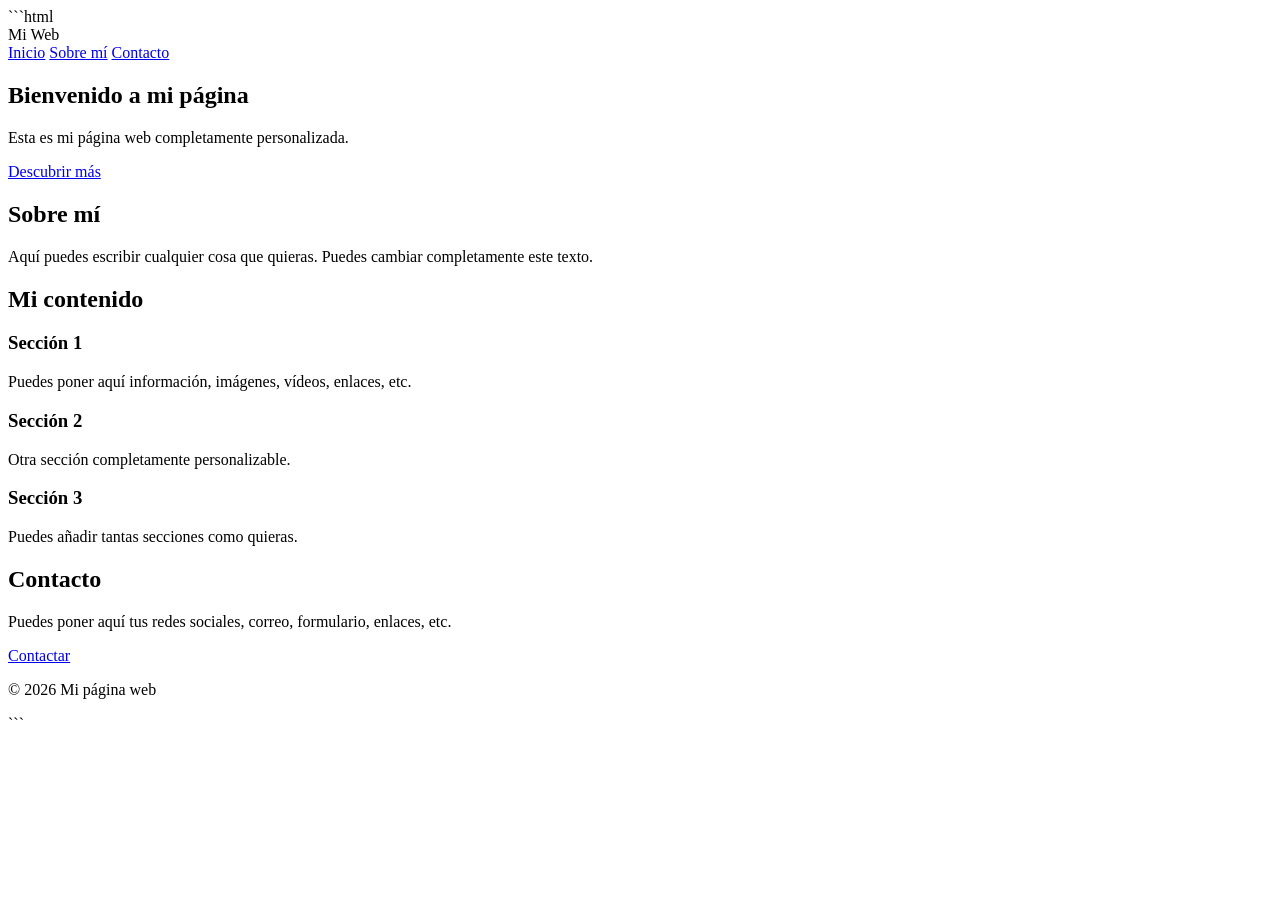
==== index.html @ b91cde6b "Rename main.html to index.html" ====
```html
<!DOCTYPE html>
<html lang="es">
<head>
    <meta charset="UTF-8">

    <!-- Adaptación a móviles -->
    <meta name="viewport" content="width=device-width, initial-scale=1.0">

    <!-- Título de la página -->
    <title>Mi página web</title>

    <!-- Descripción -->
    <meta name="description" content="Mi página web personalizada">

    <!-- Hoja de estilos -->
    <link rel="stylesheet" href="style.css">
</head>

<body>

    <!-- =========================
         CABECERA
    ========================== -->
    <header>
        <nav>
            <div class="logo">
                Mi Web
            </div>

            <div class="menu">
                <a href="#inicio">Inicio</a>
                <a href="#sobre-mi">Sobre mí</a>
                <a href="#contacto">Contacto</a>
            </div>
        </nav>
    </header>


    <!-- =========================
         CONTENIDO PRINCIPAL
    ========================== -->
    <main>

        <!-- INICIO -->
        <section id="inicio" class="hero">

            <div class="hero-content">
                <h1>Bienvenido a mi página</h1>

                <p>
                    Esta es mi página web completamente personalizada.
                </p>

                <a href="#sobre-mi" class="boton">
                    Descubrir más
                </a>
            </div>

        </section>


        <!-- SOBRE MÍ -->
        <section id="sobre-mi" class="seccion">

            <h2>Sobre mí</h2>

            <p>
                Aquí puedes escribir cualquier cosa que quieras.
                Puedes cambiar completamente este texto.
            </p>

        </section>


        <!-- CONTENIDO PERSONALIZABLE -->
        <section class="seccion">

            <h2>Mi contenido</h2>

            <div class="tarjetas">

                <article class="tarjeta">
                    <h3>Sección 1</h3>
                    <p>
                        Puedes poner aquí información, imágenes,
                        vídeos, enlaces, etc.
                    </p>
                </article>

                <article class="tarjeta">
                    <h3>Sección 2</h3>
                    <p>
                        Otra sección completamente personalizable.
                    </p>
                </article>

                <article class="tarjeta">
                    <h3>Sección 3</h3>
                    <p>
                        Puedes añadir tantas secciones como quieras.
                    </p>
                </article>

            </div>

        </section>


        <!-- CONTACTO -->
        <section id="contacto" class="seccion">

            <h2>Contacto</h2>

            <p>
                Puedes poner aquí tus redes sociales,
                correo, formulario, enlaces, etc.
            </p>

            <a href="mailto:correo@ejemplo.com" class="boton">
                Contactar
            </a>

        </section>

    </main>


    <!-- =========================
         PIE DE PÁGINA
    ========================== -->
    <footer>

        <p>
            © 2026 Mi página web
        </p>

    </footer>


    <!-- JavaScript -->
    <script src="script.js"></script>

</body>
</html>
```
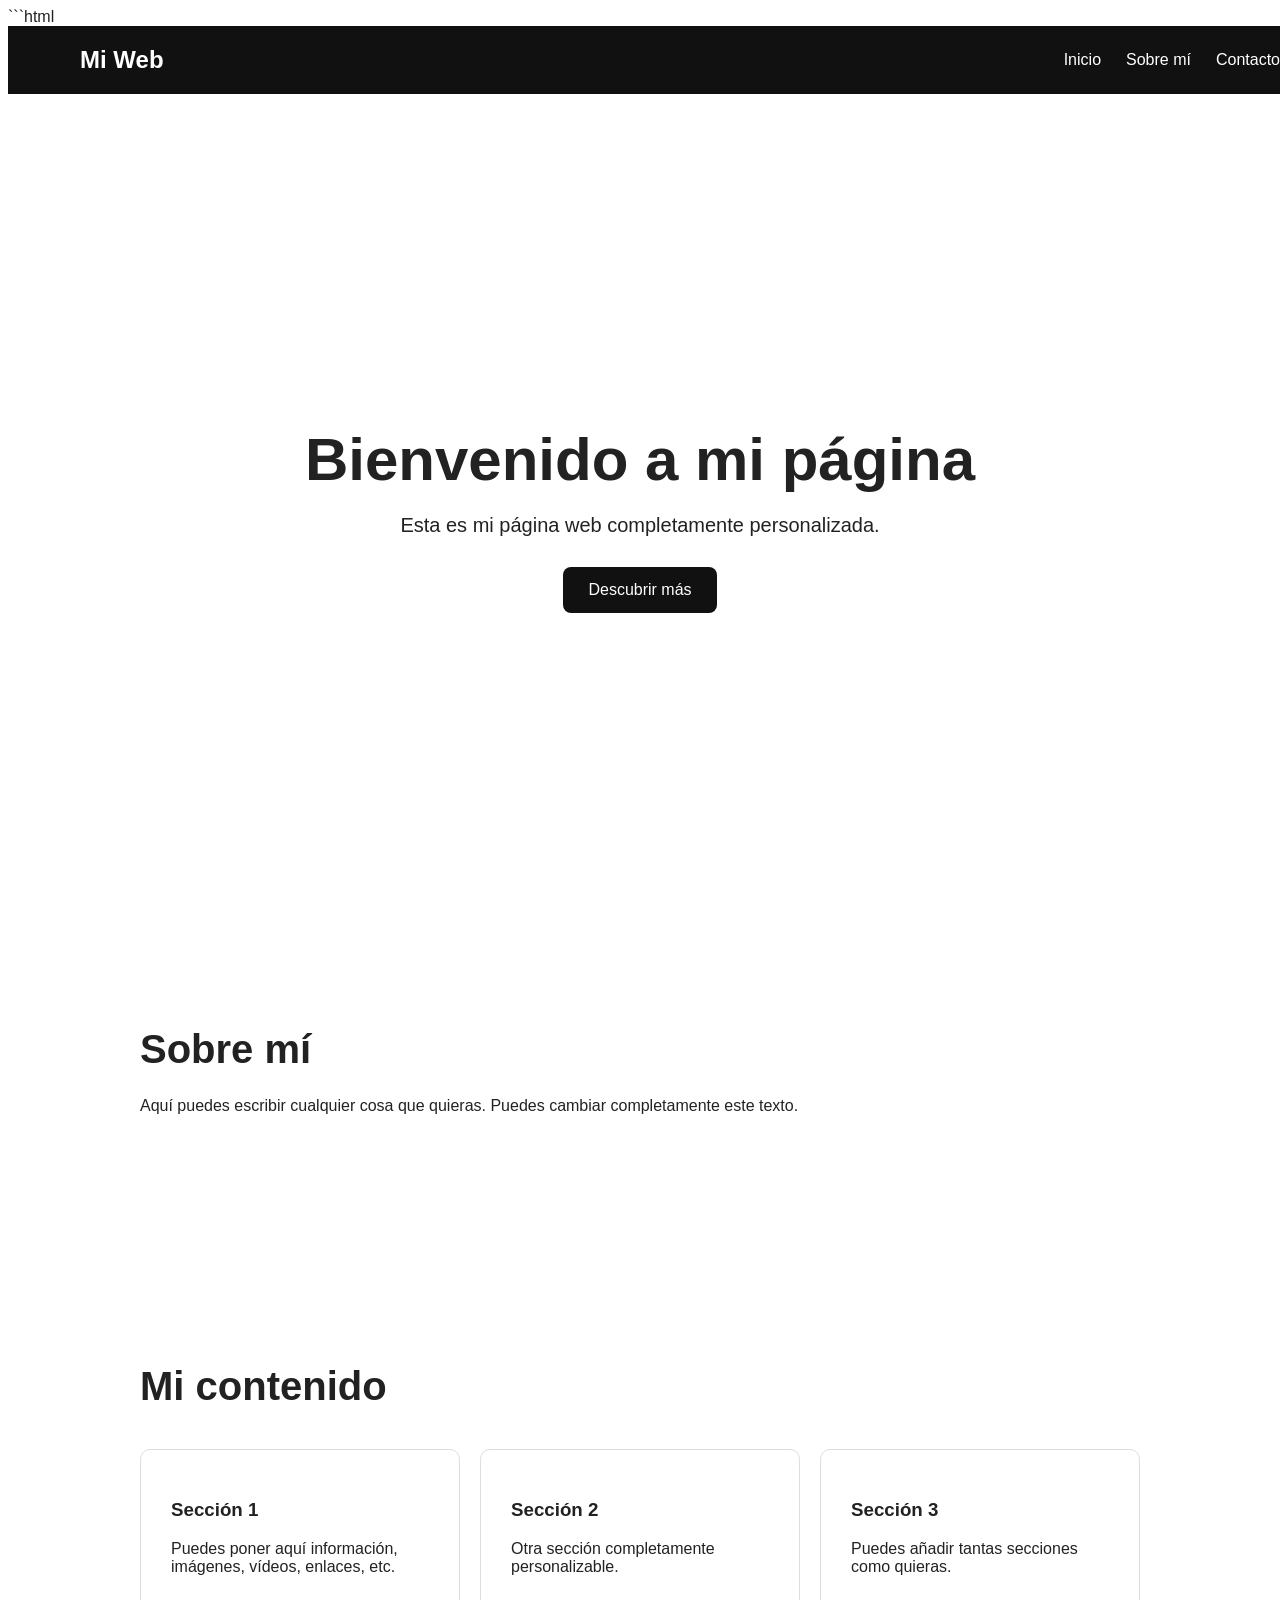
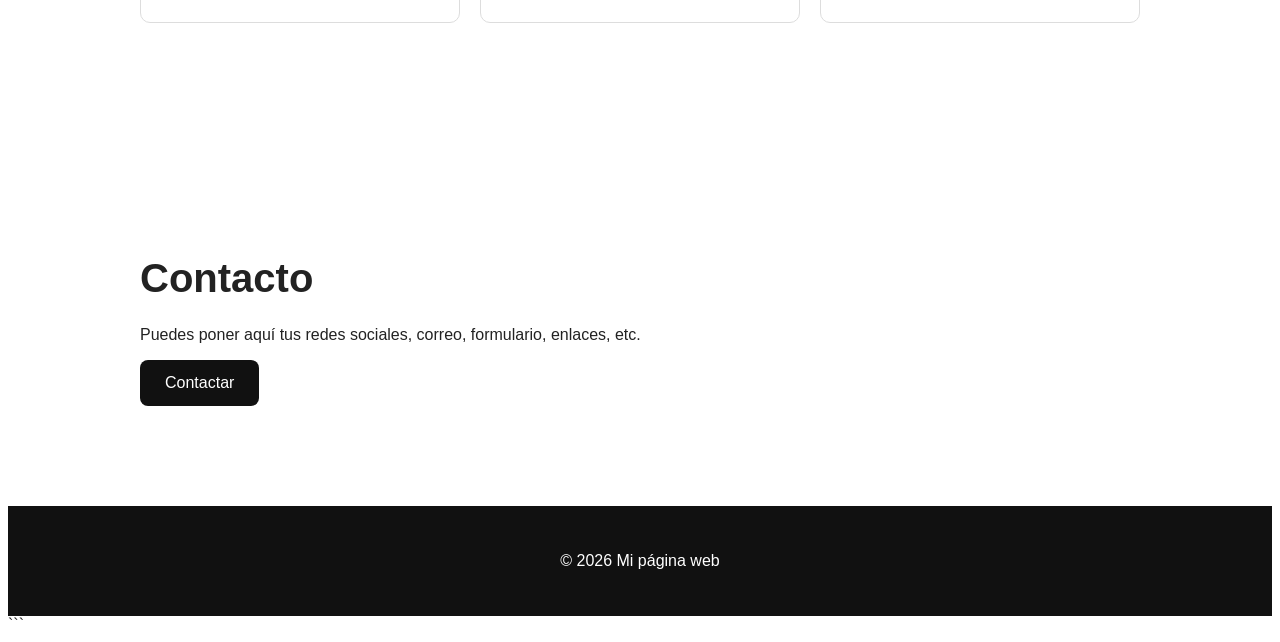
==== commit ce8ac4cc: "Update index.html" ====
--- a/index.html
+++ b/index.html
@@ -14,7 +14,7 @@
     <meta name="description" content="Mi página web personalizada">
 
     <!-- Hoja de estilos -->
-    <link rel="stylesheet" href="style.css">
+    <link rel="stylesheet" href="main.css">
 </head>
 
 <body>
--- a/main.css
+++ b/main.css
@@ -0,0 +1,173 @@
+```css
+/* =========================
+   CONFIGURACIÓN GENERAL
+========================= */
+
+* {
+    margin: 0;
+    padding: 0;
+    box-sizing: border-box;
+}
+
+html {
+    scroll-behavior: smooth;
+}
+
+body {
+    font-family: Arial, sans-serif;
+    background: #ffffff;
+    color: #222222;
+}
+
+
+/* =========================
+   CABECERA
+========================= */
+
+header {
+    width: 100%;
+    padding: 20px 40px;
+    background: #111111;
+    color: white;
+}
+
+nav {
+    display: flex;
+    justify-content: space-between;
+    align-items: center;
+    max-width: 1200px;
+    margin: auto;
+}
+
+.logo {
+    font-size: 24px;
+    font-weight: bold;
+}
+
+.menu {
+    display: flex;
+    gap: 25px;
+}
+
+.menu a {
+    color: white;
+    text-decoration: none;
+}
+
+
+/* =========================
+   HERO
+========================= */
+
+.hero {
+    min-height: 80vh;
+
+    display: flex;
+    justify-content: center;
+    align-items: center;
+
+    text-align: center;
+    padding: 40px;
+}
+
+.hero-content {
+    max-width: 800px;
+}
+
+.hero h1 {
+    font-size: 60px;
+    margin-bottom: 20px;
+}
+
+.hero p {
+    font-size: 20px;
+    margin-bottom: 30px;
+}
+
+
+/* =========================
+   SECCIONES
+========================= */
+
+.seccion {
+    max-width: 1000px;
+    margin: auto;
+    padding: 100px 30px;
+}
+
+.seccion h2 {
+    font-size: 40px;
+    margin-bottom: 25px;
+}
+
+
+/* =========================
+   TARJETAS
+========================= */
+
+.tarjetas {
+    display: grid;
+    grid-template-columns: repeat(3, 1fr);
+    gap: 20px;
+    margin-top: 40px;
+}
+
+.tarjeta {
+    padding: 30px;
+    border: 1px solid #dddddd;
+    border-radius: 10px;
+}
+
+
+/* =========================
+   BOTONES
+========================= */
+
+.boton {
+    display: inline-block;
+
+    padding: 14px 25px;
+
+    background: #111111;
+    color: white;
+
+    text-decoration: none;
+    border-radius: 8px;
+}
+
+
+/* =========================
+   FOOTER
+========================= */
+
+footer {
+    padding: 30px;
+    text-align: center;
+    background: #111111;
+    color: white;
+}
+
+
+/* =========================
+   MÓVILES
+========================= */
+
+@media (max-width: 700px) {
+
+    .menu {
+        display: none;
+    }
+
+    .hero h1 {
+        font-size: 40px;
+    }
+
+    .tarjetas {
+        grid-template-columns: 1fr;
+    }
+
+    .seccion {
+        padding: 60px 20px;
+    }
+}
+```
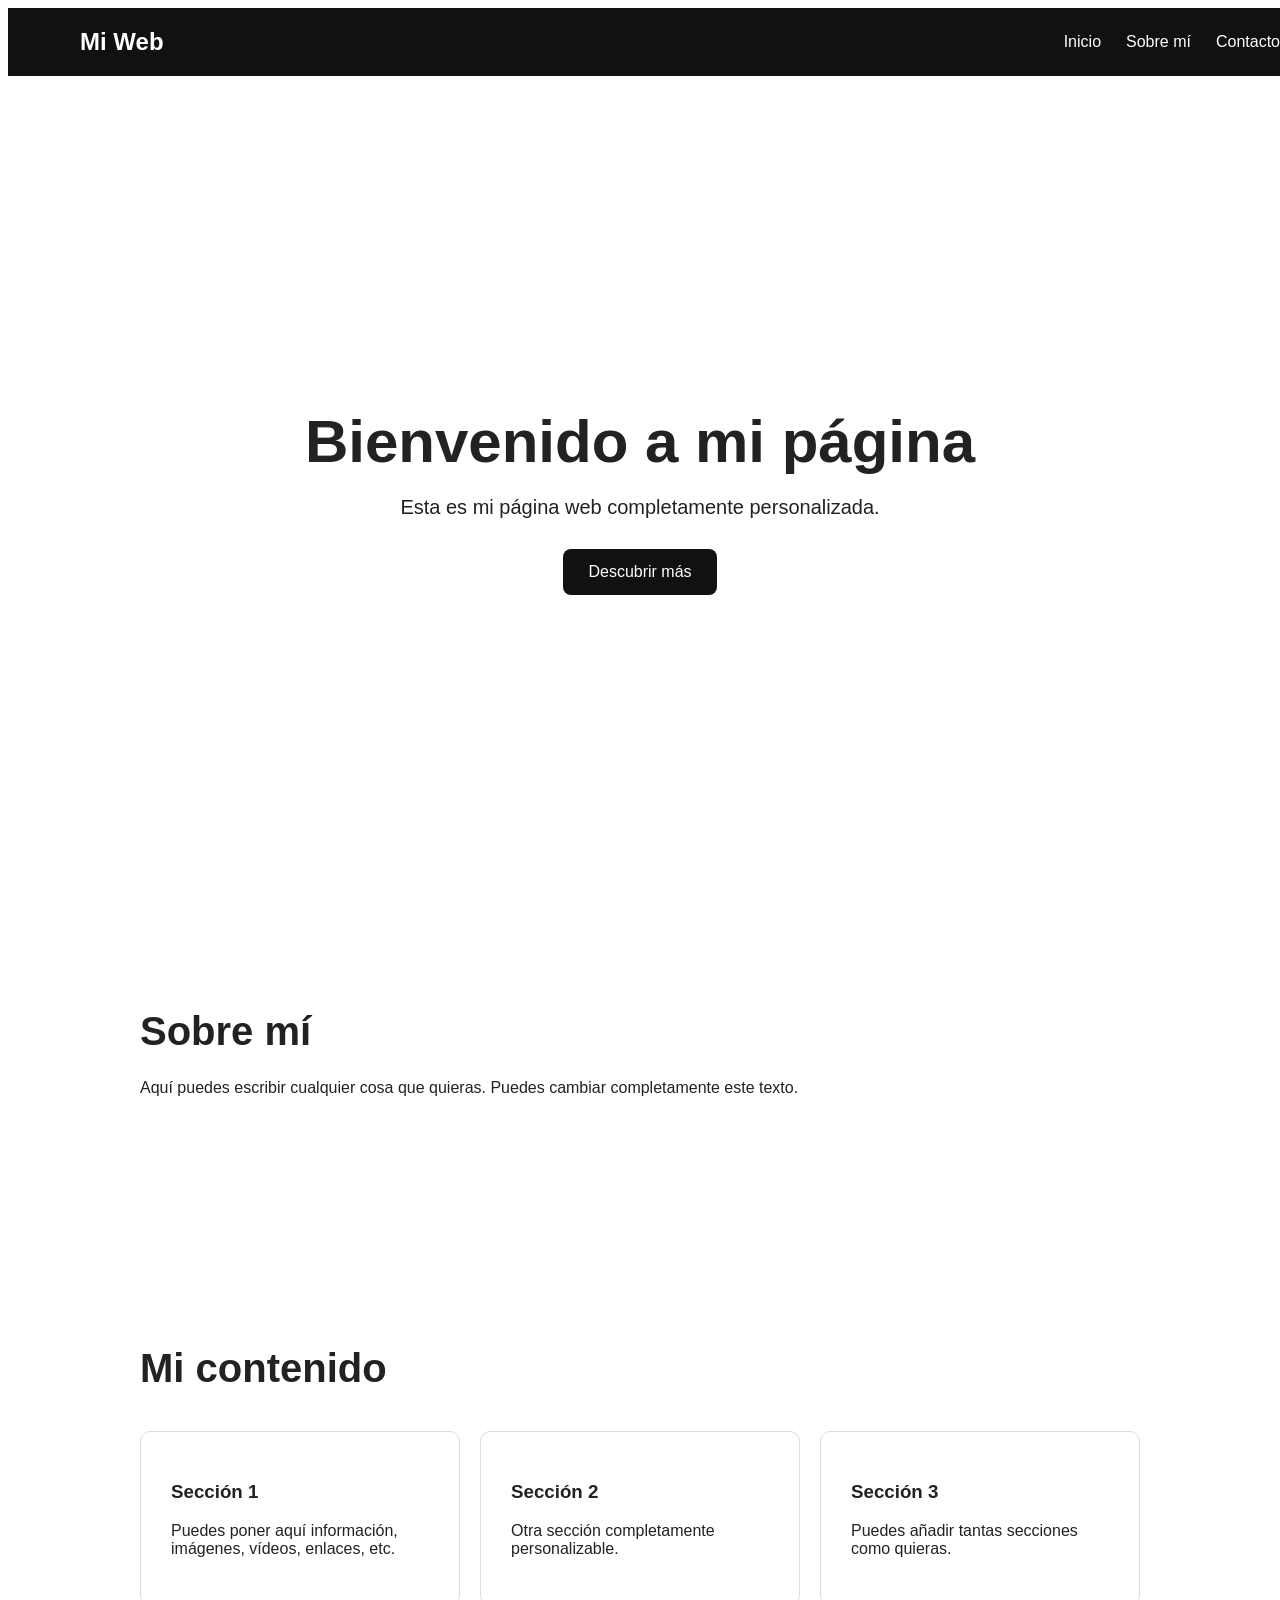
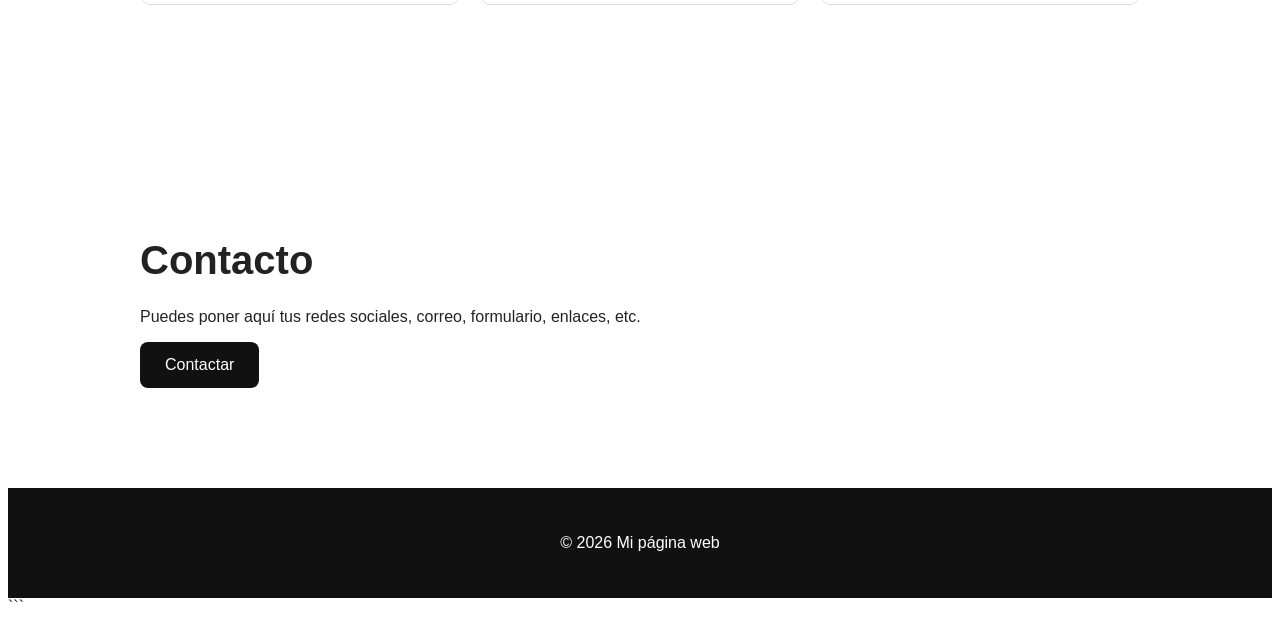
==== commit 0d3b66f8: "Update index.html" ====
--- a/index.html
+++ b/index.html
@@ -1,4 +1,3 @@
-```html
 <!DOCTYPE html>
 <html lang="es">
 <head>
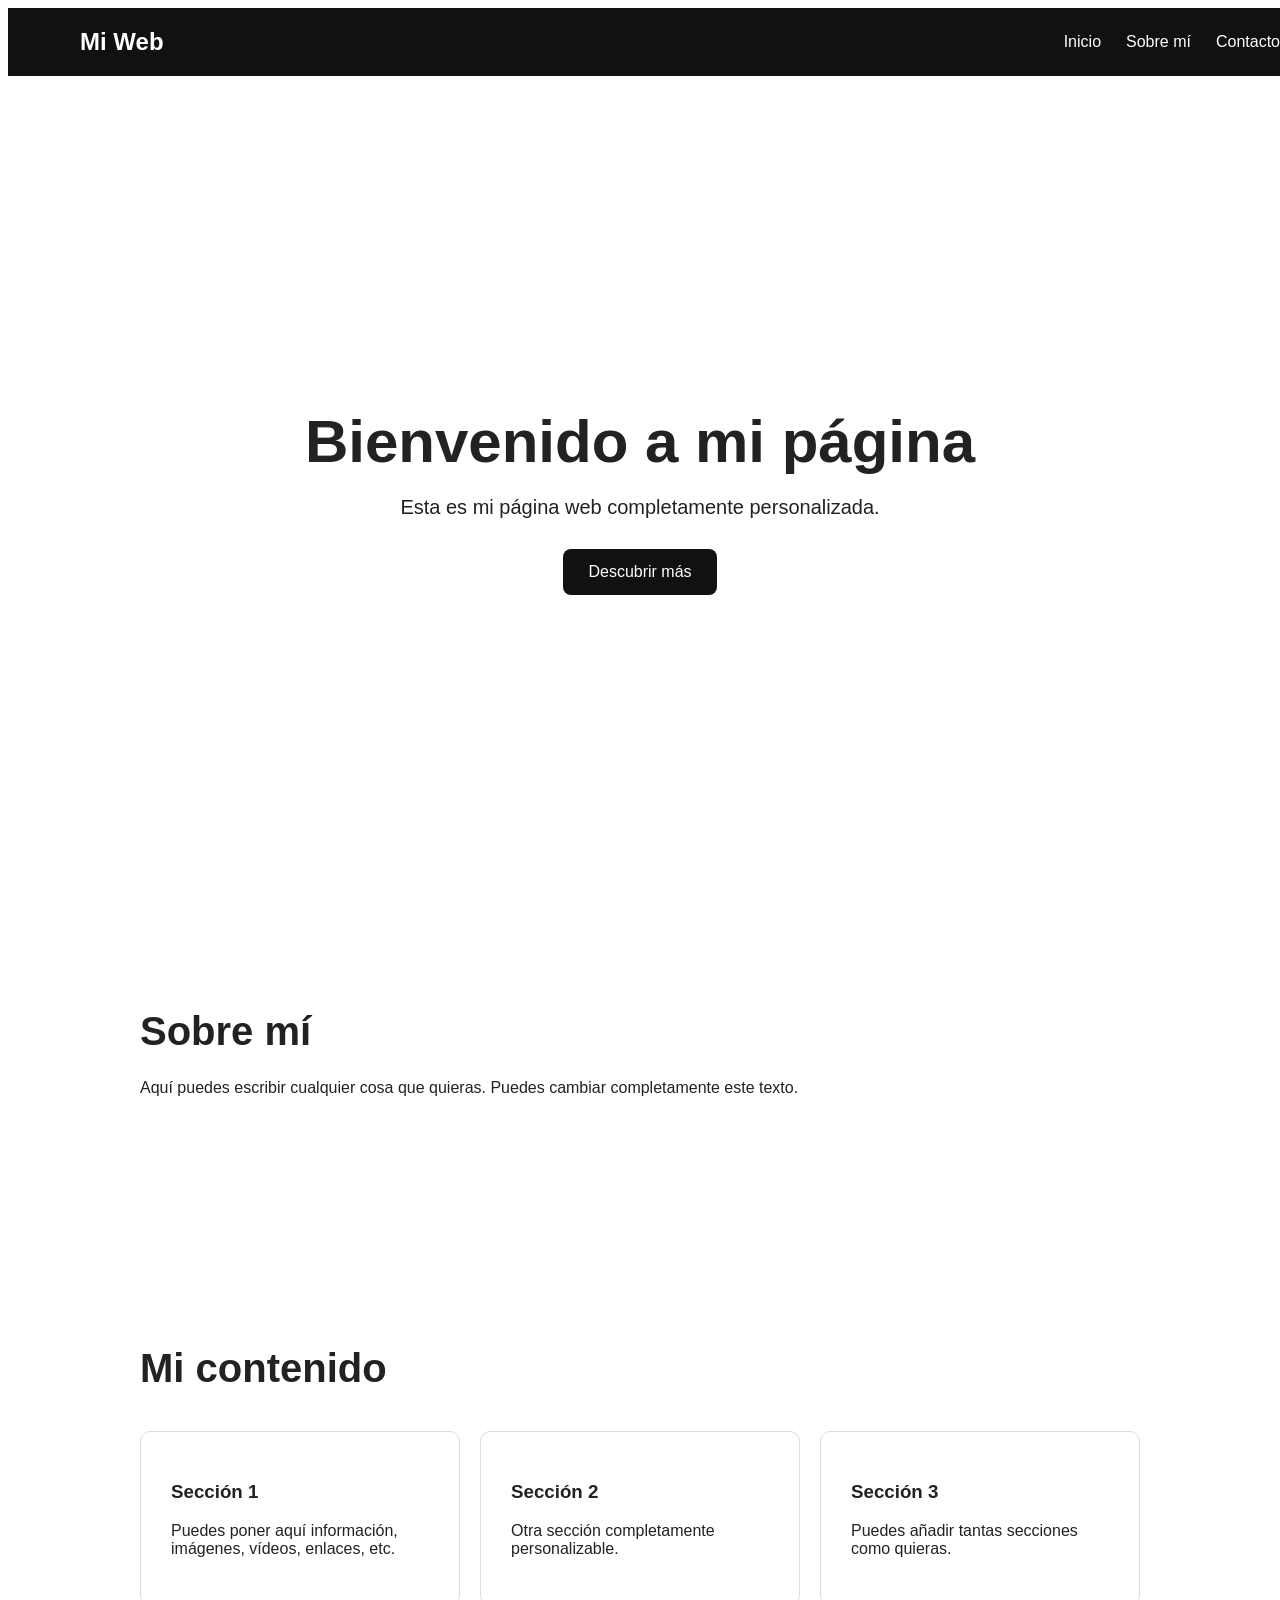
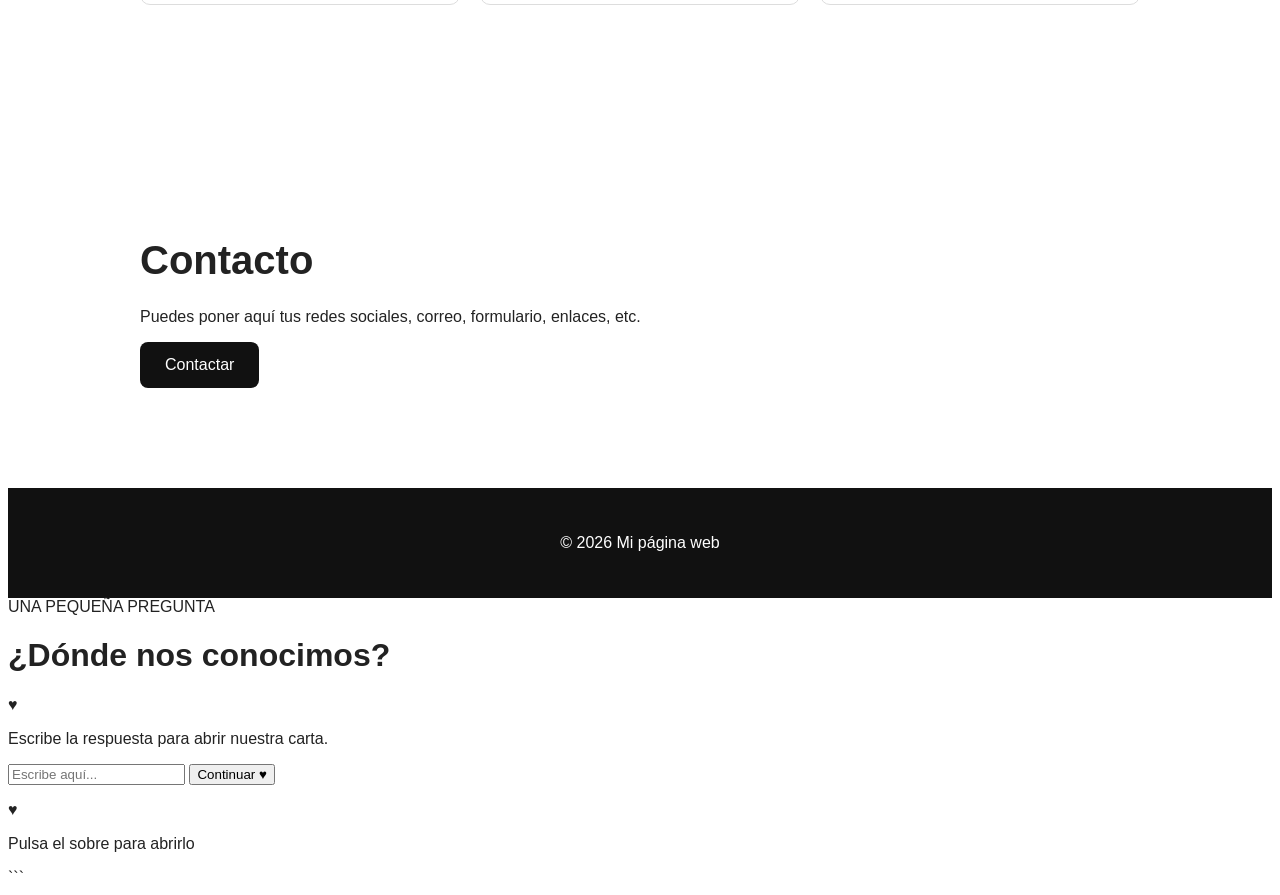
==== commit 4a69362f: "Update index.html" ====
--- a/index.html
+++ b/index.html
@@ -140,6 +140,90 @@
     <!-- JavaScript -->
     <script src="script.js"></script>
 
+</body><!DOCTYPE html>
+<html lang="es">
+
+<head>
+    <meta charset="UTF-8">
+    <meta name="viewport" content="width=device-width, initial-scale=1.0">
+
+    <title>Una carta para An ♥</title>
+
+    <link rel="stylesheet" href="style.css">
+</head>
+
+<body class="entrance-page">
+
+    <div class="floating-hearts"></div>
+
+    <main class="entrance">
+
+        <div class="envelope-container" id="envelope">
+
+            <div class="envelope">
+
+                <!-- CARTA DENTRO DEL SOBRE -->
+
+                <div class="letter-inside">
+
+                    <span class="small-title">
+                        UNA PEQUEÑA PREGUNTA
+                    </span>
+
+                    <h1>
+                        ¿Dónde nos conocimos?
+                    </h1>
+
+                    <div class="ornament">
+                        ♥
+                    </div>
+
+                    <p>
+                        Escribe la respuesta para abrir nuestra carta.
+                    </p>
+
+                    <form id="captchaForm">
+
+                        <input
+                            type="text"
+                            id="captchaAnswer"
+                            placeholder="Escribe aquí..."
+                            autocomplete="off"
+                        >
+
+                        <button type="submit" class="button primary">
+                            Continuar ♥
+                        </button>
+
+                        <p id="captchaMessage" class="captcha-message"></p>
+
+                    </form>
+
+                </div>
+
+                <!-- PARTE DEL SOBRE -->
+
+                <div class="envelope-body"></div>
+
+                <div class="envelope-flap"></div>
+
+                <div class="envelope-seal">
+                    ♥
+                </div>
+
+            </div>
+
+            <p class="envelope-hint">
+                Pulsa el sobre para abrirlo
+            </p>
+
+        </div>
+
+    </main>
+
+    <script src="script.js"></script>
+
 </body>
 </html>
+</html>
 ```
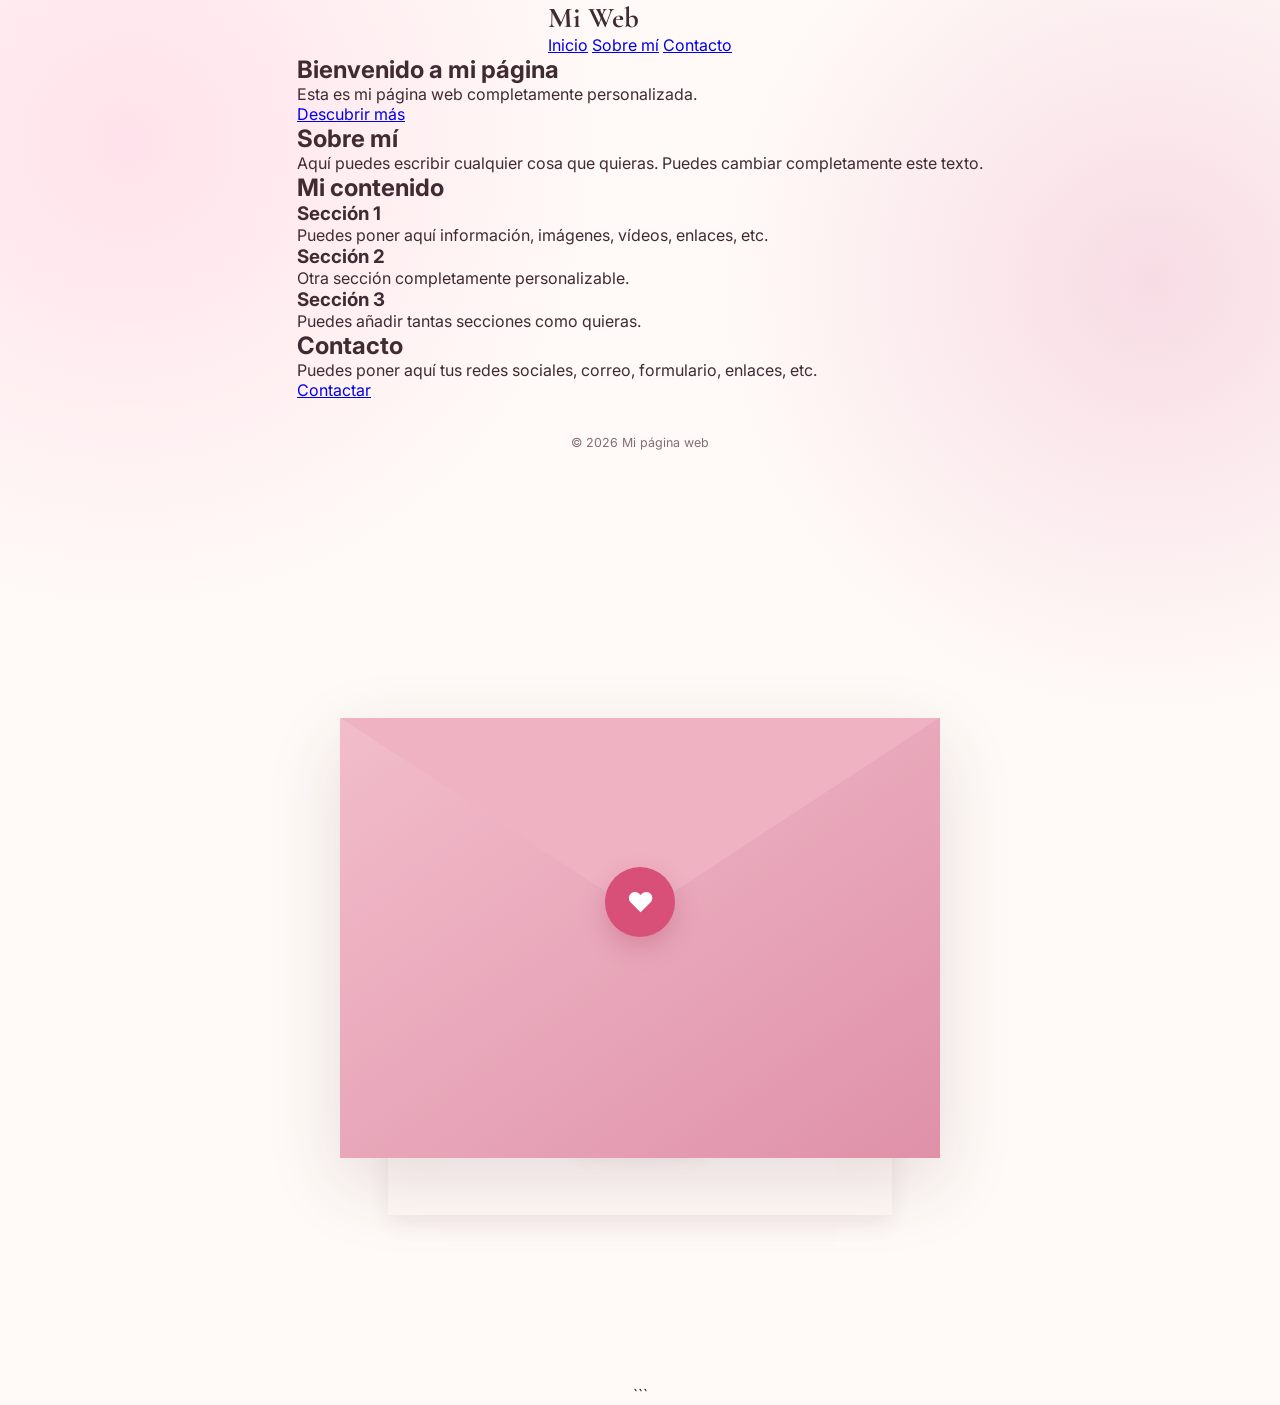
==== commit 8f4cf5b3: "Update index.html" ====
--- a/index.html
+++ b/index.html
@@ -2,7 +2,7 @@
 <html lang="es">
 <head>
     <meta charset="UTF-8">
-
+    
     <!-- Adaptación a móviles -->
     <meta name="viewport" content="width=device-width, initial-scale=1.0">
 
--- a/style.css
+++ b/style.css
@@ -0,0 +1,2168 @@
+@import url(
+    'https://fonts.googleapis.com/css2?family=Cormorant+Garamond:wght@400;500;600;700&family=Inter:wght@400;500;600&display=swap'
+);
+
+
+/* =========================================
+   VARIABLES
+========================================= */
+
+:root {
+
+    --background: #fffaf7;
+
+    --paper: #ffffff;
+
+    --pink-light: #fff0f4;
+
+    --pink: #d84f78;
+
+    --pink-dark: #9f3158;
+
+    --text: #402b33;
+
+    --muted: #846d76;
+
+    --border: rgba(159, 49, 88, 0.16);
+
+    --shadow:
+        0 25px 70px rgba(77, 35, 51, 0.14);
+
+    --serif:
+        "Cormorant Garamond",
+        Georgia,
+        serif;
+
+    --sans:
+        "Inter",
+        Arial,
+        sans-serif;
+
+}
+
+
+/* =========================================
+   RESET
+========================================= */
+
+* {
+
+    margin: 0;
+
+    padding: 0;
+
+    box-sizing: border-box;
+
+}
+
+
+html {
+
+    scroll-behavior: smooth;
+
+}
+
+
+body {
+
+    min-height: 100vh;
+
+    background:
+
+        radial-gradient(
+            circle at 10% 10%,
+            #ffe2eb,
+            transparent 28%
+        ),
+
+        radial-gradient(
+            circle at 90% 20%,
+            #f8dce5,
+            transparent 27%
+        ),
+
+        var(--background);
+
+    color: var(--text);
+
+    font-family: var(--sans);
+
+    overflow-x: hidden;
+
+}
+
+
+/* textura */
+
+body::before {
+
+    content: "";
+
+    position: fixed;
+
+    inset: 0;
+
+    pointer-events: none;
+
+    opacity: 0.18;
+
+    background-image:
+        radial-gradient(
+            #b65d79 0.5px,
+            transparent 0.5px
+        );
+
+    background-size: 22px 22px;
+
+    z-index: 0;
+
+}
+
+
+img {
+
+    max-width: 100%;
+
+}
+
+
+button,
+input {
+
+    font-family: inherit;
+
+}
+
+
+/* =========================================
+   CORAZONES
+========================================= */
+
+.floating-hearts {
+
+    position: fixed;
+
+    inset: 0;
+
+    pointer-events: none;
+
+    overflow: hidden;
+
+    z-index: 0;
+
+}
+
+
+.floating-heart {
+
+    position: absolute;
+
+    bottom: -40px;
+
+    color: var(--pink);
+
+    opacity: 0.14;
+
+    animation:
+        heartRise linear forwards;
+
+}
+
+
+@keyframes heartRise {
+
+    from {
+
+        transform:
+            translateY(0)
+            rotate(0deg);
+
+        opacity: 0;
+
+    }
+
+    10% {
+
+        opacity: 0.14;
+
+    }
+
+    to {
+
+        transform:
+            translateY(-115vh)
+            rotate(35deg);
+
+        opacity: 0;
+
+    }
+
+}
+
+
+/* =========================================
+   ANIMACIONES DE PÁGINA
+========================================= */
+
+body {
+
+    animation:
+        pageEnter 0.7s ease;
+
+}
+
+
+@keyframes pageEnter {
+
+    from {
+
+        opacity: 0;
+
+        transform: translateY(12px);
+
+    }
+
+    to {
+
+        opacity: 1;
+
+        transform: translateY(0);
+
+    }
+
+}
+
+
+/* =========================================
+   HEADER
+========================================= */
+
+.site-header {
+
+    position: sticky;
+
+    top: 0;
+
+    z-index: 50;
+
+    display: flex;
+
+    align-items: center;
+
+    justify-content: space-between;
+
+    padding:
+        16px
+        5vw;
+
+    background:
+        rgba(255, 250, 247, 0.88);
+
+    backdrop-filter: blur(16px);
+
+    border-bottom:
+        1px solid var(--border);
+
+}
+
+
+.logo {
+
+    text-decoration: none;
+
+    color: var(--text);
+
+    font:
+        700 1.8rem var(--serif);
+
+}
+
+
+.logo span {
+
+    color: var(--pink);
+
+}
+
+
+.navigation {
+
+    display: flex;
+
+    gap: 17px;
+
+    flex-wrap: wrap;
+
+    justify-content: flex-end;
+
+}
+
+
+.navigation a {
+
+    text-decoration: none;
+
+    color: var(--muted);
+
+    font-size: 0.76rem;
+
+    transition: 0.25s;
+
+}
+
+
+.navigation a:hover {
+
+    color: var(--pink-dark);
+
+}
+
+
+.mobile-menu {
+
+    display: none;
+
+    border: 0;
+
+    background: transparent;
+
+    color: var(--pink-dark);
+
+    font-size: 1.5rem;
+
+    cursor: pointer;
+
+}
+
+
+/* =========================================
+   BOTONES
+========================================= */
+
+.button {
+
+    display: inline-flex;
+
+    align-items: center;
+
+    justify-content: center;
+
+    border-radius: 999px;
+
+    padding:
+        14px
+        25px;
+
+    border:
+        1px solid var(--border);
+
+    text-decoration: none;
+
+    cursor: pointer;
+
+    transition:
+        transform 0.25s,
+        box-shadow 0.25s;
+
+    font:
+        500 0.84rem var(--sans);
+
+}
+
+
+.button:hover {
+
+    transform: translateY(-3px);
+
+}
+
+
+.primary {
+
+    color: white;
+
+    background:
+        linear-gradient(
+            135deg,
+            var(--pink),
+            var(--pink-dark)
+        );
+
+    box-shadow:
+        0 12px 28px
+        rgba(159, 49, 88, 0.22);
+
+}
+
+
+.outline {
+
+    color: var(--pink-dark);
+
+    background: transparent;
+
+}
+
+
+/* =========================================
+   TIPOGRAFÍA
+========================================= */
+
+.small-title {
+
+    display: block;
+
+    text-transform: uppercase;
+
+    letter-spacing: 0.22em;
+
+    font-size: 0.68rem;
+
+    font-weight: 600;
+
+    color: var(--pink-dark);
+
+}
+
+
+.ornament {
+
+    display: flex;
+
+    align-items: center;
+
+    justify-content: center;
+
+    gap: 17px;
+
+    margin: 28px 0;
+
+    color: var(--pink);
+
+}
+
+
+.ornament::before,
+.ornament::after {
+
+    content: "";
+
+    width: 70px;
+
+    height: 1px;
+
+    background: var(--border);
+
+}
+
+
+/* =========================================
+   SECCIONES
+========================================= */
+
+.section {
+
+    position: relative;
+
+    z-index: 1;
+
+    max-width: 1150px;
+
+    margin: auto;
+
+    padding:
+        95px 5vw;
+
+}
+
+
+.section-heading {
+
+    max-width: 760px;
+
+    margin:
+        0 auto 55px;
+
+    text-align: center;
+
+}
+
+
+.section-heading h1 {
+
+    margin: 14px 0 18px;
+
+    font:
+        600 clamp(
+            3.5rem,
+            8vw,
+            6rem
+        ) / 0.9 var(--serif);
+
+}
+
+
+.section-heading h2 {
+
+    margin:
+        14px 0 18px;
+
+    font:
+        600 clamp(
+            2.7rem,
+            6vw,
+            4.5rem
+        ) / 0.95 var(--serif);
+
+}
+
+
+.section-heading p {
+
+    color: var(--muted);
+
+    line-height: 1.8;
+
+}
+
+
+/* =========================================
+   PORTADA / SOBRE
+========================================= */
+
+.entrance-page {
+
+    min-height: 100vh;
+
+    display: grid;
+
+    place-items: center;
+
+}
+
+
+.entrance {
+
+    width: 100%;
+
+    min-height: 100vh;
+
+    display: grid;
+
+    place-items: center;
+
+    padding: 30px;
+
+}
+
+
+.envelope-container {
+
+    width:
+        min(600px, 100%);
+
+    position: relative;
+
+    cursor: pointer;
+
+}
+
+
+.envelope {
+
+    position: relative;
+
+    height: 440px;
+
+    margin-top: 40px;
+
+    perspective: 1200px;
+
+}
+
+
+.envelope-body {
+
+    position: absolute;
+
+    inset: 0;
+
+    z-index: 2;
+
+    background:
+        linear-gradient(
+            145deg,
+            #f2bdcb,
+            #df91a9
+        );
+
+    box-shadow: var(--shadow);
+
+}
+
+
+.envelope-flap {
+
+    position: absolute;
+
+    left: 0;
+
+    top: 0;
+
+    width: 100%;
+
+    height: 62%;
+
+    background: #efb2c2;
+
+    clip-path:
+        polygon(
+            0 0,
+            100% 0,
+            50% 72%
+        );
+
+    transform-origin: top;
+
+    z-index: 5;
+
+    transition:
+        transform 1s
+        cubic-bezier(
+            .2,
+            .8,
+            .2,
+            1
+        );
+
+}
+
+
+.envelope-seal {
+
+    position: absolute;
+
+    z-index: 7;
+
+    left: 50%;
+
+    top: 42%;
+
+    transform:
+        translate(-50%, -50%);
+
+    width: 70px;
+
+    height: 70px;
+
+    border-radius: 50%;
+
+    display: grid;
+
+    place-items: center;
+
+    color: white;
+
+    background: var(--pink);
+
+    font-size: 1.7rem;
+
+    box-shadow:
+        0 10px 25px
+        rgba(159, 49, 88, 0.25);
+
+    transition: 0.6s;
+
+}
+
+
+.letter-inside {
+
+    position: absolute;
+
+    z-index: 1;
+
+    left: 8%;
+
+    right: 8%;
+
+    top: 20px;
+
+    min-height: 390px;
+
+    padding:
+        50px 35px;
+
+    background:
+        var(--background);
+
+    text-align: center;
+
+    box-shadow:
+        0 10px 25px
+        rgba(80, 35, 50, 0.08);
+
+    transition:
+        1s
+        cubic-bezier(
+            .2,
+            .8,
+            .2,
+            1
+        );
+
+}
+
+
+.letter-inside h1 {
+
+    font:
+        600 3rem var(--serif);
+
+}
+
+
+.letter-inside p {
+
+    color: var(--muted);
+
+    line-height: 1.7;
+
+}
+
+
+.letter-inside input {
+
+    width: 100%;
+
+    padding: 15px;
+
+    margin:
+        10px 0;
+
+    border:
+        1px solid var(--border);
+
+    border-radius: 999px;
+
+    outline: none;
+
+    text-align: center;
+
+    background: white;
+
+}
+
+
+.captcha-message {
+
+    min-height: 20px;
+
+    margin-top: 10px;
+
+    color: var(--pink-dark) !important;
+
+}
+
+
+.envelope-hint {
+
+    text-align: center;
+
+    margin-top: 20px;
+
+    color: var(--muted);
+
+    font-size: 0.75rem;
+
+}
+
+
+.envelope-open .envelope-flap {
+
+    transform:
+        rotateX(180deg);
+
+    z-index: 0;
+
+}
+
+
+.envelope-open .envelope-seal {
+
+    opacity: 0;
+
+    transform:
+        translate(-50%, -50%)
+        scale(0.5);
+
+}
+
+
+.envelope-open .letter-inside {
+
+    transform:
+        translateY(-120px);
+
+}
+
+
+/* =========================================
+   CARTA PRINCIPAL
+========================================= */
+
+.hero-letter {
+
+    min-height:
+        calc(100vh - 75px);
+
+    display: grid;
+
+    place-items: center;
+
+    padding:
+        50px 5vw;
+
+}
+
+
+.main-letter {
+
+    width:
+        min(820px, 100%);
+
+    padding:
+        80px 9vw;
+
+    text-align: center;
+
+    background:
+        rgba(255,255,255,0.76);
+
+    border:
+        1px solid var(--border);
+
+    box-shadow: var(--shadow);
+
+}
+
+
+.main-letter h1 {
+
+    font:
+        600 clamp(
+            4.5rem,
+            11vw,
+            8rem
+        ) / 0.76 var(--serif);
+
+}
+
+
+.main-letter h1 em {
+
+    color: var(--pink);
+
+    font-style: italic;
+
+    font-weight: 400;
+
+}
+
+
+.hero-text {
+
+    max-width: 600px;
+
+    margin: auto;
+
+    color: var(--muted);
+
+    font:
+        1.25rem/1.8 var(--serif);
+
+}
+
+
+.signature {
+
+    margin-top: 25px;
+
+    font:
+        italic 1.5rem var(--serif) !important;
+
+}
+
+
+/* =========================================
+   PORTALES
+========================================= */
+
+.portal-grid {
+
+    display: grid;
+
+    grid-template-columns:
+        repeat(4, 1fr);
+
+    gap: 18px;
+
+}
+
+
+.portal {
+
+    min-height: 220px;
+
+    padding: 27px;
+
+    background:
+        rgba(255,255,255,0.7);
+
+    border:
+        1px solid var(--border);
+
+    box-shadow: var(--shadow);
+
+    text-decoration: none;
+
+    transition: 0.3s;
+
+}
+
+
+.portal:hover {
+
+    transform:
+        translateY(-7px);
+
+}
+
+
+.portal-number {
+
+    color: var(--pink);
+
+    font-size: 0.68rem;
+
+    letter-spacing: 0.15em;
+
+}
+
+
+.portal-icon {
+
+    margin-top: 25px;
+
+    font-size: 2.3rem;
+
+}
+
+
+.portal h3 {
+
+    margin-top: 10px;
+
+    font:
+        600 1.65rem var(--serif);
+
+}
+
+
+.portal p {
+
+    margin-top: 7px;
+
+    color: var(--muted);
+
+    font-size: 0.82rem;
+
+    line-height: 1.55;
+
+}
+
+
+.quote-section {
+
+    position: relative;
+
+    z-index: 1;
+
+    padding:
+        100px 5vw;
+
+    text-align: center;
+
+    background:
+        rgba(216,79,120,0.06);
+
+}
+
+
+.quote-section p {
+
+    margin-bottom: 25px;
+
+    font:
+        italic 2.2rem var(--serif);
+
+}
+
+
+/* =========================================
+   TIMELINE
+========================================= */
+
+.timeline {
+
+    max-width: 950px;
+
+    margin: auto;
+
+    position: relative;
+
+}
+
+
+.timeline::before {
+
+    content: "";
+
+    position: absolute;
+
+    left: 27px;
+
+    top: 0;
+
+    bottom: 0;
+
+    width: 1px;
+
+    background: var(--border);
+
+}
+
+
+.timeline-item {
+
+    display: grid;
+
+    grid-template-columns:
+        55px 300px 1fr;
+
+    gap: 25px;
+
+    align-items: center;
+
+    margin-bottom: 65px;
+
+}
+
+
+.timeline-dot {
+
+    width: 55px;
+
+    height: 55px;
+
+    border-radius: 50%;
+
+    display: grid;
+
+    place-items: center;
+
+    background: var(--background);
+
+    border:
+        1px solid var(--border);
+
+    color: var(--pink);
+
+    z-index: 2;
+
+}
+
+
+.timeline-photo {
+
+    height: 310px;
+
+    overflow: hidden;
+
+    background: var(--pink-light);
+
+    box-shadow: var(--shadow);
+
+}
+
+
+.timeline-photo img {
+
+    width: 100%;
+
+    height: 100%;
+
+    object-fit: cover;
+
+    display: block;
+
+    transition: 0.5s;
+
+}
+
+
+.timeline-photo:hover img {
+
+    transform: scale(1.04);
+
+}
+
+
+.timeline-content span {
+
+    font-size: 0.65rem;
+
+    text-transform: uppercase;
+
+    letter-spacing: 0.15em;
+
+    color: var(--pink-dark);
+
+}
+
+
+.timeline-content h2 {
+
+    margin: 8px 0;
+
+    font:
+        600 2.4rem var(--serif);
+
+}
+
+
+.timeline-content p {
+
+    color: var(--muted);
+
+    line-height: 1.75;
+
+}
+
+
+/* =========================================
+   RECUERDOS
+========================================= */
+
+.memory-grid {
+
+    display: grid;
+
+    grid-template-columns:
+        repeat(2, 1fr);
+
+    gap: 25px;
+
+}
+
+
+.memory-card {
+
+    background:
+        rgba(255,255,255,0.75);
+
+    border:
+        1px solid var(--border);
+
+    box-shadow: var(--shadow);
+
+    overflow: hidden;
+
+}
+
+
+.memory-image {
+
+    height: 350px;
+
+    overflow: hidden;
+
+}
+
+
+.memory-image img {
+
+    width: 100%;
+
+    height: 100%;
+
+    object-fit: cover;
+
+    display: block;
+
+    transition: 0.5s;
+
+}
+
+
+.memory-card:hover .memory-image img {
+
+    transform: scale(1.04);
+
+}
+
+
+.memory-content {
+
+    padding: 28px;
+
+}
+
+
+.memory-content span {
+
+    color: var(--pink-dark);
+
+    font-size: 0.65rem;
+
+    letter-spacing: 0.15em;
+
+}
+
+
+.memory-content h2 {
+
+    margin:
+        8px 0;
+
+    font:
+        600 2.2rem var(--serif);
+
+}
+
+
+.memory-content p {
+
+    color: var(--muted);
+
+    line-height: 1.7;
+
+}
+
+
+.memory-date {
+
+    margin-bottom: 12px;
+
+    font-size: 0.75rem;
+
+}
+
+
+/* =========================================
+   PLANES
+========================================= */
+
+.plans-grid {
+
+    display: grid;
+
+    grid-template-columns:
+        repeat(3, 1fr);
+
+    gap: 20px;
+
+}
+
+
+.plan-card {
+
+    padding: 30px;
+
+    background:
+        rgba(255,255,255,0.72);
+
+    border:
+        1px solid var(--border);
+
+    box-shadow: var(--shadow);
+
+}
+
+
+.plan-icon {
+
+    font-size: 2.7rem;
+
+    margin-bottom: 18px;
+
+}
+
+
+.plan-card h2 {
+
+    font:
+        600 1.9rem var(--serif);
+
+}
+
+
+.plan-card p {
+
+    color: var(--muted);
+
+    line-height: 1.65;
+
+    margin:
+        8px 0 20px;
+
+}
+
+
+.plan-check,
+.movie-check {
+
+    border: 0;
+
+    background: transparent;
+
+    color: var(--pink-dark);
+
+    cursor: pointer;
+
+}
+
+
+.completed {
+
+    text-decoration: line-through;
+
+    opacity: 0.5;
+
+}
+
+
+/* =========================================
+   MÚSICA
+========================================= */
+
+.songs {
+
+    max-width: 850px;
+
+    margin: auto;
+
+    display: grid;
+
+    gap: 15px;
+
+}
+
+
+.song-card {
+
+    display: grid;
+
+    grid-template-columns:
+        82px 1fr 45px;
+
+    gap: 20px;
+
+    align-items: center;
+
+    padding: 15px;
+
+    background:
+        rgba(255,255,255,0.72);
+
+    border:
+        1px solid var(--border);
+
+    box-shadow: var(--shadow);
+
+}
+
+
+.album-cover {
+
+    width: 82px;
+
+    height: 82px;
+
+    display: grid;
+
+    place-items: center;
+
+    color: white;
+
+    background:
+        linear-gradient(
+            135deg,
+            var(--pink),
+            var(--pink-dark)
+        );
+
+    font-size: 1.8rem;
+
+}
+
+
+.song-info span {
+
+    color: var(--pink);
+
+    font-size: 0.65rem;
+
+}
+
+
+.song-info h2 {
+
+    font:
+        600 2rem var(--serif);
+
+}
+
+
+.song-info p {
+
+    color: var(--muted);
+
+    font-size: 0.85rem;
+
+}
+
+
+.song-info .song-story {
+
+    margin-top: 7px;
+
+    font-size: 0.78rem;
+
+}
+
+
+.play-button {
+
+    width: 45px;
+
+    height: 45px;
+
+    border-radius: 50%;
+
+    display: grid;
+
+    place-items: center;
+
+    background: var(--pink-light);
+
+    color: var(--pink-dark);
+
+    text-decoration: none;
+
+}
+
+
+/* =========================================
+   PELÍCULAS
+========================================= */
+
+.movies-grid {
+
+    display: grid;
+
+    grid-template-columns:
+        repeat(2, 1fr);
+
+    gap: 25px;
+
+}
+
+
+.movie-card {
+
+    background:
+        rgba(255,255,255,0.72);
+
+    border:
+        1px solid var(--border);
+
+    box-shadow: var(--shadow);
+
+    overflow: hidden;
+
+}
+
+
+.movie-image {
+
+    height: 400px;
+
+    background: var(--pink-light);
+
+}
+
+
+.movie-image img {
+
+    width: 100%;
+
+    height: 100%;
+
+    object-fit: cover;
+
+    display: block;
+
+}
+
+
+.movie-content {
+
+    padding: 25px;
+
+}
+
+
+.movie-content span {
+
+    color: var(--pink-dark);
+
+    font-size: 0.65rem;
+
+    letter-spacing: 0.15em;
+
+}
+
+
+.movie-content h2 {
+
+    margin:
+        8px 0;
+
+    font:
+        600 2.2rem var(--serif);
+
+}
+
+
+.movie-content p {
+
+    color: var(--muted);
+
+    margin-bottom: 18px;
+
+}
+
+
+/* =========================================
+   ABRE CUANDO
+========================================= */
+
+.when-grid {
+
+    display: grid;
+
+    grid-template-columns:
+        repeat(3, 1fr);
+
+    gap: 22px;
+
+}
+
+
+.when-card {
+
+    min-height: 220px;
+
+    padding: 30px;
+
+    border:
+        1px solid var(--border);
+
+    background:
+        linear-gradient(
+            145deg,
+            white,
+            var(--pink-light)
+        );
+
+    box-shadow: var(--shadow);
+
+    cursor: pointer;
+
+    transition: 0.3s;
+
+    text-align: left;
+
+}
+
+
+.when-card:hover {
+
+    transform:
+        translateY(-7px)
+        rotate(-1deg);
+
+}
+
+
+.when-card span {
+
+    display: block;
+
+    font-size: 3.4rem;
+
+    margin-bottom: 18px;
+
+}
+
+
+.when-card strong {
+
+    font:
+        600 1.7rem var(--serif);
+
+    color: var(--text);
+
+}
+
+
+/* =========================================
+   MODAL
+========================================= */
+
+.letter-modal {
+
+    position: fixed;
+
+    inset: 0;
+
+    z-index: 100;
+
+    display: none;
+
+    place-items: center;
+
+    padding: 25px;
+
+    background:
+        rgba(50,25,35,0.48);
+
+    backdrop-filter: blur(7px);
+
+}
+
+
+.letter-modal.active {
+
+    display: grid;
+
+}
+
+
+.modal-content {
+
+    position: relative;
+
+    width:
+        min(650px, 100%);
+
+    padding: 55px;
+
+    background: var(--background);
+
+    box-shadow: var(--shadow);
+
+    text-align: center;
+
+}
+
+
+.modal-content h2 {
+
+    margin-top: 8px;
+
+    font:
+        600 3rem var(--serif);
+
+}
+
+
+.modal-content p {
+
+    color: var(--muted);
+
+    line-height: 1.8;
+
+}
+
+
+.modal-close {
+
+    position: absolute;
+
+    right: 20px;
+
+    top: 12px;
+
+    border: 0;
+
+    background: transparent;
+
+    font-size: 2rem;
+
+    color: var(--muted);
+
+    cursor: pointer;
+
+}
+
+
+/* =========================================
+   TEST
+========================================= */
+
+.quiz {
+
+    max-width: 800px;
+
+    margin: auto;
+
+}
+
+
+.question {
+
+    padding: 28px;
+
+    margin-bottom: 18px;
+
+    background:
+        rgba(255,255,255,0.72);
+
+    border:
+        1px solid var(--border);
+
+    box-shadow: var(--shadow);
+
+}
+
+
+.question > span {
+
+    color: var(--pink);
+
+    font-weight: 600;
+
+}
+
+
+.question h2 {
+
+    margin:
+        8px 0 20px;
+
+    font:
+        600 2rem var(--serif);
+
+}
+
+
+.question label {
+
+    display: block;
+
+    padding: 12px;
+
+    border-radius: 10px;
+
+    color: var(--muted);
+
+    cursor: pointer;
+
+    transition: 0.2s;
+
+}
+
+
+.question label:hover {
+
+    background: var(--pink-light);
+
+}
+
+
+.question input {
+
+    accent-color: var(--pink);
+
+    margin-right: 8px;
+
+}
+
+
+.quiz-result {
+
+    margin-top: 25px;
+
+    padding: 30px;
+
+    background: var(--pink-light);
+
+    border:
+        1px solid var(--border);
+
+    text-align: center;
+
+}
+
+
+.quiz-result h2 {
+
+    font:
+        600 2.5rem var(--serif);
+
+}
+
+
+/* =========================================
+   PÁGINA FINAL
+========================================= */
+
+.final-page {
+
+    display: grid;
+
+    place-items: center;
+
+}
+
+
+.final-container {
+
+    min-height: 100vh;
+
+    width: 100%;
+
+    display: grid;
+
+    place-items: center;
+
+    padding: 25px;
+
+}
+
+
+.final-card {
+
+    width:
+        min(720px, 100%);
+
+    padding:
+        60px 30px;
+
+    text-align: center;
+
+    background:
+        rgba(255,255,255,0.78);
+
+    border:
+        1px solid var(--border);
+
+    box-shadow: var(--shadow);
+
+}
+
+
+.final-heart {
+
+    color: var(--pink);
+
+    font-size: 7rem;
+
+    animation:
+        heartPulse 1.5s infinite;
+
+}
+
+
+@keyframes heartPulse {
+
+    50% {
+
+        transform: scale(1.1);
+
+    }
+
+}
+
+
+.final-card h1 {
+
+    margin:
+        10px 0;
+
+    font:
+        600 clamp(
+            4rem,
+            11vw,
+            7rem
+        ) var(--serif);
+
+}
+
+
+.final-card > p {
+
+    color: var(--muted);
+
+}
+
+
+.final-buttons {
+
+    min-height: 190px;
+
+    display: flex;
+
+    align-items: center;
+
+    justify-content: center;
+
+    gap: 16px;
+
+    position: relative;
+
+}
+
+
+.yes-button {
+
+    transition:
+        transform 0.3s ease;
+
+}
+
+
+.no-button {
+
+    transition:
+        transform 0.25s ease,
+        opacity 0.3s;
+
+}
+
+
+/* =========================================
+   FOOTER
+========================================= */
+
+footer {
+
+    position: relative;
+
+    z-index: 1;
+
+    text-align: center;
+
+    padding: 35px;
+
+    color: var(--muted);
+
+    font-size: 0.78rem;
+
+}
+
+
+/* =========================================
+   RESPONSIVE
+========================================= */
+
+@media(max-width: 1000px) {
+
+    .portal-grid {
+
+        grid-template-columns:
+            repeat(2, 1fr);
+
+    }
+
+
+    .plans-grid {
+
+        grid-template-columns:
+            repeat(2, 1fr);
+
+    }
+
+
+    .when-grid {
+
+        grid-template-columns:
+            repeat(2, 1fr);
+
+    }
+
+
+    .navigation {
+
+        display: none;
+
+    }
+
+
+    .mobile-menu {
+
+        display: block;
+
+    }
+
+
+    .mobile-menu-open .navigation {
+
+        display: flex;
+
+        position: absolute;
+
+        left: 0;
+
+        right: 0;
+
+        top: 100%;
+
+        padding: 20px 5vw;
+
+        flex-direction: column;
+
+        background:
+            rgba(255,250,247,0.98);
+
+    }
+
+
+    .timeline-item {
+
+        grid-template-columns:
+            55px 1fr;
+
+    }
+
+
+    .timeline-photo {
+
+        grid-column: 2;
+
+    }
+
+
+    .timeline-content {
+
+        grid-column: 2;
+
+    }
+
+}
+
+
+@media(max-width: 650px) {
+
+    .portal-grid,
+    .plans-grid,
+    .memory-grid,
+    .movies-grid,
+    .when-grid {
+
+        grid-template-columns: 1fr;
+
+    }
+
+
+    .main-letter {
+
+        padding:
+            60px 25px;
+
+    }
+
+
+    .main-letter h1 {
+
+        font-size: 4.5rem;
+
+    }
+
+
+    .timeline-item {
+
+        grid-template-columns:
+            42px 1fr;
+
+        gap: 15px;
+
+    }
+
+
+    .timeline::before {
+
+        left: 20px;
+
+    }
+
+
+    .timeline-dot {
+
+        width: 42px;
+
+        height: 42px;
+
+    }
+
+
+    .timeline-photo,
+    .timeline-content {
+
+        grid-column: 2;
+
+    }
+
+
+    .song-card {
+
+        grid-template-columns:
+            65px 1fr;
+
+    }
+
+
+    .album-cover {
+
+        width: 65px;
+
+        height: 65px;
+
+    }
+
+
+    .play-button {
+
+        grid-column: 2;
+
+    }
+
+
+    .section {
+
+        padding:
+            70px 5vw;
+
+    }
+
+
+    .modal-content {
+
+        padding:
+            45px 25px;
+
+    }
+
+}
